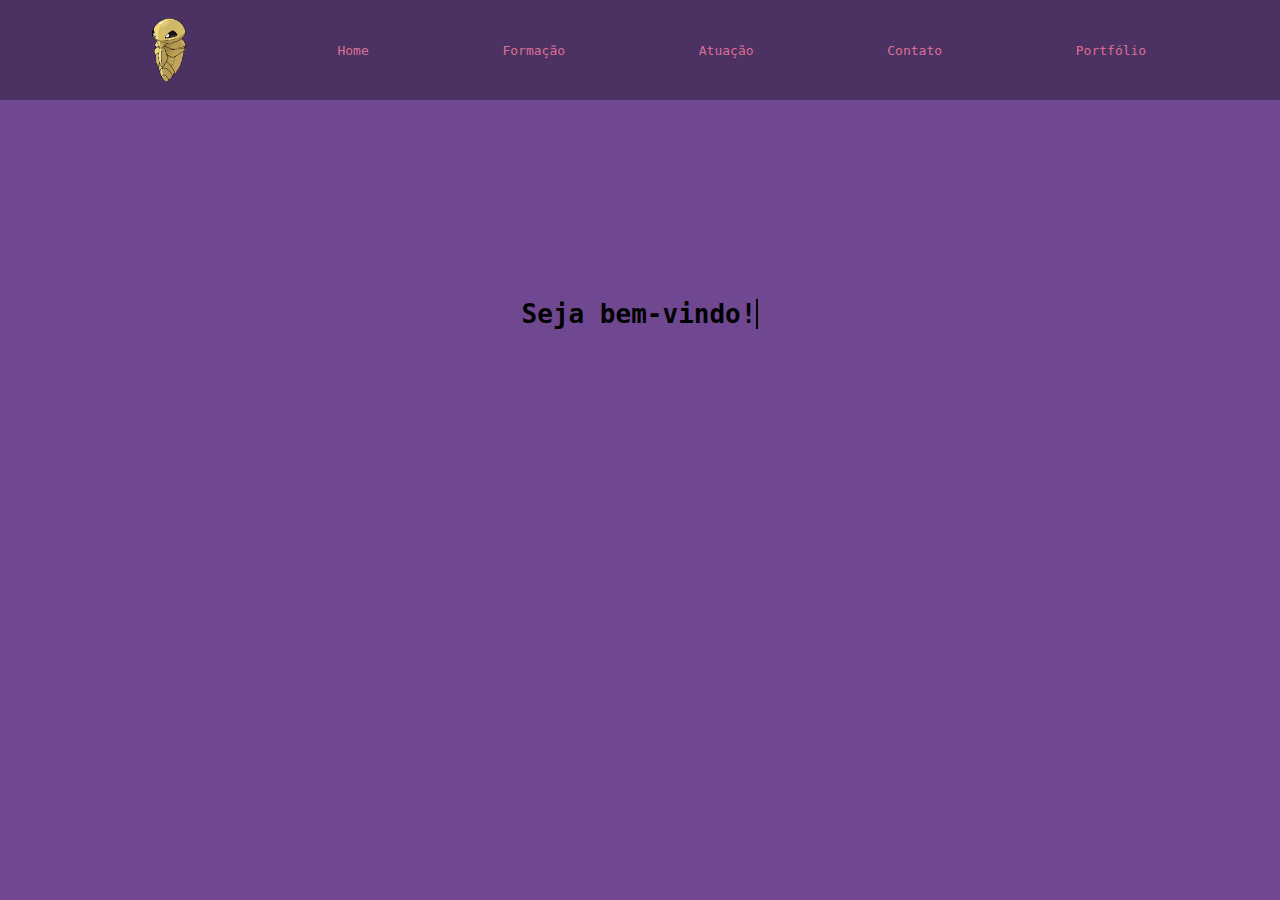
==== Pages/Home/index.html @ 5a497996 "criando as pastas e fazendo o esboço do menu principal" ====
<!DOCTYPE html>
<html lang="pt-br">
<head>
    <meta charset="UTF-8">
    <meta name="viewport" content="width=device-width, initial-scale=1.0">
    <title>Document</title>
    <link rel="stylesheet" href="styles.css">
</head>
<body>
    <header>
        <nav>
            <div class="navbar">
                <img class="kakuna" src="../../assets/Kakuna.png" alt="">
                <a href="#">Home</a>
                <a href="#">Formação</a>
                <a href="#">Atuação</a>
                <a href="#">Contato</a>
                <a href="#">Portfólio</a>
            </div>
        </nav>
    </header>
    <main class="pgPrincipal">
        <div class="inicial">
            <h1 class="animacao_bem_vindo">Seja bem-vindo!</h1>
            <h2 class="animacao"> Me chamo Rodrigo Justen</h2>
        </div>
       
    </main>
</body>
</html>
---- Pages/Home/styles.css ----
*{
    gap: 0;
    padding: 0;
    margin: 0;
    box-sizing: border-box;
}

a{
    text-decoration: none;
}

.navbar{
    position: fixed;
    width: 100%;
    height: 100px;
    background-color: #4C3163;
    color: palevioletred;
    display: flex;
    align-items: center;
    justify-content: space-evenly;
    text-decoration: none;
    font-family: monospace;
}
.navbar a {
    color: palevioletred;
}

.kakuna{
    width: 70px;
}

.pgPrincipal{
    background-color: #6F4891;
    min-height: 100vh;
    width: 100%;
    display: flex;
    flex-direction: column;
    padding-top: 100px;
}

.inicial{
    height: 50vh;
    display: flex;
    justify-content: center;
    align-items: center;
    flex-direction: column;
    font-family: monospace;
}
.animacao_bem_vindo{
    font-size: 2em;
    overflow: hidden;
    white-space: nowrap;
    animation: digitando 3s steps(30, end) forwards;
    border-right: 2px solid black;
}
@keyframes digitando{
    from {width: 0;}
    to {width: 220px;
    border-right: 0;
    }
}


.animacao{
    overflow: hidden;
    white-space: nowrap;
    opacity: 0;
    animation: digitandoNome 3s steps(30, end) forwards, piscando 0.5s step-end infinite alternate;
    animation-delay: 3s;
    border-right: 2px solid black;
    visibility: hidden;
}

@keyframes digitandoNome{
    from {width: 0;
        opacity: 1;
        visibility: visible;
    }
    to {width: 250px;
    visibility: visible;
    opacity: 1;
    }
   
}

@keyframes piscando {
    0%, 100% { border-color: black; }
    50% { border-color: transparent; }
  }


.apresentacao{
    display: flex;
    justify-content: space-around;
}
.textoApresentacao{  
    width: 250px;
}
.fotoPerfil{
    width: 150px;
    height: 150px;
}
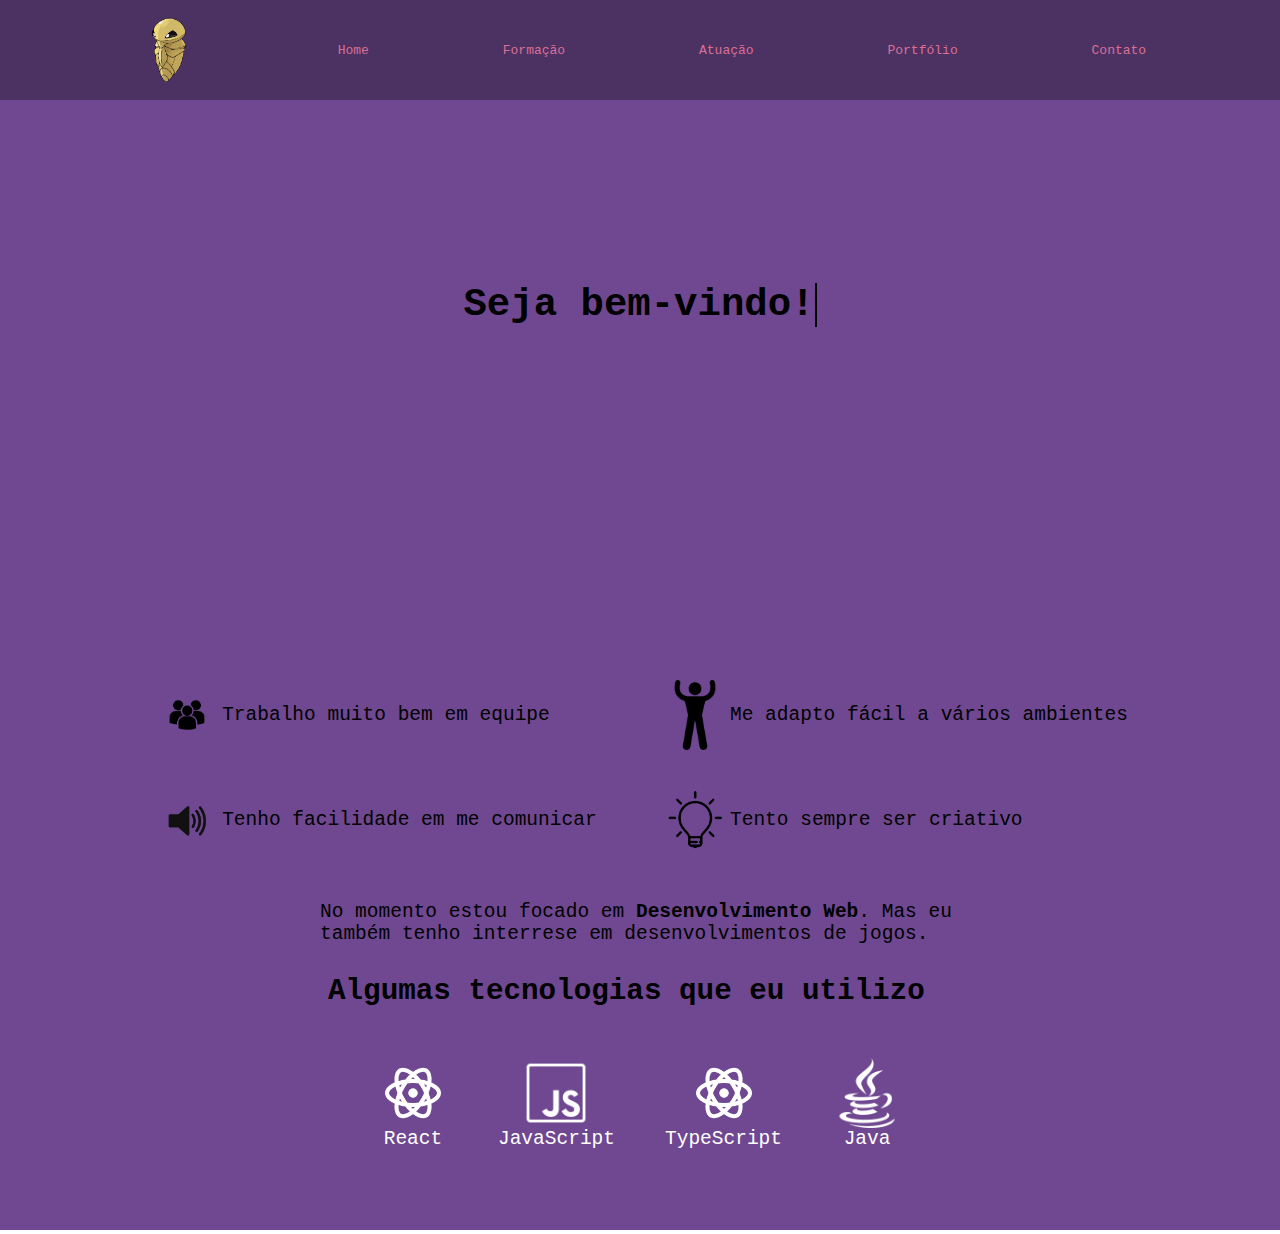
==== commit 62545d4a: "atualizando a pagina home" ====
--- a/Pages/Home/index.html
+++ b/Pages/Home/index.html
@@ -1,30 +1,64 @@
 <!DOCTYPE html>
 <html lang="pt-br">
-<head>
-    <meta charset="UTF-8">
-    <meta name="viewport" content="width=device-width, initial-scale=1.0">
+  <head>
+    <meta charset="UTF-8" />
+    <meta name="viewport" content="width=device-width, initial-scale=1.0" />
     <title>Document</title>
-    <link rel="stylesheet" href="styles.css">
-</head>
-<body>
+    <link rel="stylesheet" href="styles.css" />
+  </head>
+  <body>
     <header>
-        <nav>
-            <div class="navbar">
-                <img class="kakuna" src="../../assets/Kakuna.png" alt="">
-                <a href="#">Home</a>
-                <a href="#">Formação</a>
-                <a href="#">Atuação</a>
-                <a href="#">Contato</a>
-                <a href="#">Portfólio</a>
-            </div>
-        </nav>
+      <nav>
+        <div class="navbar">
+          <img class="kakuna" src="../../assets/Kakuna.png" alt="" />
+          <a href="#">Home</a>
+          <a href="#">Formação</a>
+          <a href="#">Atuação</a>
+          <a href="#">Portfólio</a>
+          <a href="#">Contato</a>
+        </div>
+      </nav>
     </header>
     <main class="pgPrincipal">
-        <div class="inicial">
-            <h1 class="animacao_bem_vindo">Seja bem-vindo!</h1>
-            <h2 class="animacao"> Me chamo Rodrigo Justen</h2>
+      <div class="inicial">
+        <h1 class="animacao_bem_vindo">Seja bem-vindo!</h1>
+        <p class="animacao">Eu me chamo Rodrigo Justen,</p>
+        <p class="animacao">Sou apaixonado pela área da tecnologia,</p>
+        <p class="animacao">principalmente pela parte da programação</p>
+        <p class="animacao">tenho experiência com frontend e backend</p>
+        <p class="animacao">em desenvolvimentos de projetos fullstack.</p>
+      </div>
+
+      <div class="qualidades">
+        <ul class="qualidadeItens">
+          <li>
+            <img class="kakuna" src="../../assets/gruop.png" alt="">
+            Trabalho muito bem em equipe</li>
+          <li>
+            <img class="kakuna" src="../../assets/guy.png" alt="">
+            Me adapto fácil a vários ambientes</li>
+          <li>
+            <img class="kakuna" src="../../assets/png-transparent-speaker-loudspeaker-Photoroom.png" alt="">
+            Tenho facilidade em me comunicar</li>
+          <li>
+            <img class="kakuna" src="../../assets/lamp.png" alt="">
+            Tento sempre ser criativo</li>
+        </ul>
+
+        <p>No momento estou focado em <strong>Desenvolvimento Web</strong>. Mas eu também tenho interrese em desenvolvimentos de jogos.</p>
+
+
+        <div class="tecnologiaDiv">
+          <h2>Algumas tecnologias que eu utilizo</h2>
+          <ul class="tecnologias">
+            <li><a href=""><img class="kakuna" src="../../assets/react.png" alt=""> React</a></li>
+            <li><a href=""><img class="kakuna" src="../../assets/javascript.png" alt=""> JavaScript</a></li>
+            <li> <a href=""><img class="kakuna" src="../../assets/react.png" alt="">TypeScript </a></li>
+            <li><a href=""> <img class="kakuna" src="../../assets/java.png" alt="">Java</a></li>
+          </ul>
         </div>
-       
+      </div>
+
     </main>
-</body>
-</html>+  </body>
+</html>
--- a/Pages/Home/styles.css
+++ b/Pages/Home/styles.css
@@ -1,102 +1,173 @@
-*{
-    gap: 0;
-    padding: 0;
-    margin: 0;
-    box-sizing: border-box;
+* {
+  gap: 0;
+  padding: 0;
+  margin: 0;
+  box-sizing: border-box;
 }
 
-a{
-    text-decoration: none;
+a {
+  text-decoration: none;
 }
 
-.navbar{
-    position: fixed;
-    width: 100%;
-    height: 100px;
-    background-color: #4C3163;
-    color: palevioletred;
-    display: flex;
-    align-items: center;
-    justify-content: space-evenly;
-    text-decoration: none;
-    font-family: monospace;
+.navbar {
+  position: fixed;
+  width: 100%;
+  height: 100px;
+  background-color: #4c3163;
+  display: flex;
+  align-items: center;
+  justify-content: space-evenly;
+  text-decoration: none;
+  font-family: monospace;
 }
 .navbar a {
-    color: palevioletred;
+  color: palevioletred;
 }
 
-.kakuna{
-    width: 70px;
+.kakuna {
+  width: 70px;
 }
 
-.pgPrincipal{
-    background-color: #6F4891;
-    min-height: 100vh;
-    width: 100%;
-    display: flex;
-    flex-direction: column;
-    padding-top: 100px;
+.pgPrincipal {
+  background-color: #6f4891;
+  min-height: 100vh;
+  width: 100%;
+  display: flex;
+  flex-direction: column;
+  padding-top: 100px;
+  font-family: monospace;
+  justify-content: center;
+  align-items: center;
 }
 
-.inicial{
-    height: 50vh;
-    display: flex;
-    justify-content: center;
-    align-items: center;
-    flex-direction: column;
-    font-family: monospace;
+.inicial {
+  height:50vh;
+  margin-top: 80px;
+  margin-bottom: 30px;
+  display: flex;
+  justify-content: center;
+  align-items: center;
+  flex-direction: column;
+  gap: 10px;
 }
-.animacao_bem_vindo{
-    font-size: 2em;
-    overflow: hidden;
-    white-space: nowrap;
-    animation: digitando 3s steps(30, end) forwards;
-    border-right: 2px solid black;
+.animacao_bem_vindo {
+  font-size: 3em;
+  overflow: hidden;
+  white-space: nowrap;
+  animation: digitando 3s steps(30, end) forwards;
+  border-right: 2px solid black;
+  max-width: fit-content;
 }
-@keyframes digitando{
-    from {width: 0;}
-    to {width: 220px;
-    border-right: 0;
-    }
+@keyframes digitando {
+  from {
+    width: 0;
+  }
+  to {
+    width: 100%;
+    border-right: none;
+  }
+}
+
+.animacao {
+  font-size: 2em;  
+  overflow: hidden;
+  white-space: nowrap;
+  opacity: 0;
+  animation: digitandoNome 3s steps(30, end) forwards,
+    piscando 0.5s step-end infinite alternate;
+  animation-delay: 1s;
+  border-right: 2px solid black;
+  visibility: hidden;
+  max-width: fit-content;
+}
+
+.animacao:nth-of-type(2) {
+  animation-delay: 2s;
+}
+.animacao:nth-of-type(3) {
+  animation-delay: 3.5s;
+}
+.animacao:nth-of-type(4) {
+  animation-delay: 5s;
+}
+.animacao:nth-of-type(5) {
+  animation-delay: 6.5s;
+}
+
+@keyframes digitandoNome {
+  from {
+    width: 0;
+    opacity: 1;
+    visibility: visible;
+  }
+  to {
+    width: 100%;
+    visibility: visible;
+    opacity: 1;
+    border-right: none;
+  }
+}
+
+@keyframes piscando {
+  0%,
+  100% {
+    border-color: black;
+  }
+  50% {
+    border-color: transparent;
+  }
+}
+
+.apresentacao {
+  display: flex;
+  justify-content: space-around;
+}
+.textoApresentacao {
+  width: 250px;
+}
+
+.qualidades{
+  display: flex;
+  flex-direction: column;
+  min-height: 150px;
+  width: 100%;
+  justify-content: center;
+  align-items: center;
+  font-size: 1.5em;
+}
+
+.qualidadeItens{
+  display: grid;
+  grid-template-columns: repeat(2, 1fr);
+  list-style-type: none;
+  margin-bottom: 30px;
+}
+
+.qualidadeItens li{
+  padding: 20px;
+  display: flex;
+  align-items: center;
+  
+}
+.qualidades p {
+  width: 50%;
+}
+
+.tecnologiaDiv{
+  padding: 30px;
 }
 
 
-.animacao{
-    overflow: hidden;
-    white-space: nowrap;
-    opacity: 0;
-    animation: digitandoNome 3s steps(30, end) forwards, piscando 0.5s step-end infinite alternate;
-    animation-delay: 3s;
-    border-right: 2px solid black;
-    visibility: hidden;
+.tecnologias{
+  display: flex;
+  list-style-type: none;
+  padding: 50px;
+  gap: 50px;
 }
-
-@keyframes digitandoNome{
-    from {width: 0;
-        opacity: 1;
-        visibility: visible;
-    }
-    to {width: 250px;
-    visibility: visible;
-    opacity: 1;
-    }
-   
+.tecnologias li a{
+  display: flex;
+  flex-direction: column;
+  justify-content: center;
+  align-items: center;
+  color: white;
 }
-
-@keyframes piscando {
-    0%, 100% { border-color: black; }
-    50% { border-color: transparent; }
-  }
-
-
-.apresentacao{
-    display: flex;
-    justify-content: space-around;
-}
-.textoApresentacao{  
-    width: 250px;
-}
-.fotoPerfil{
-    width: 150px;
-    height: 150px;
-}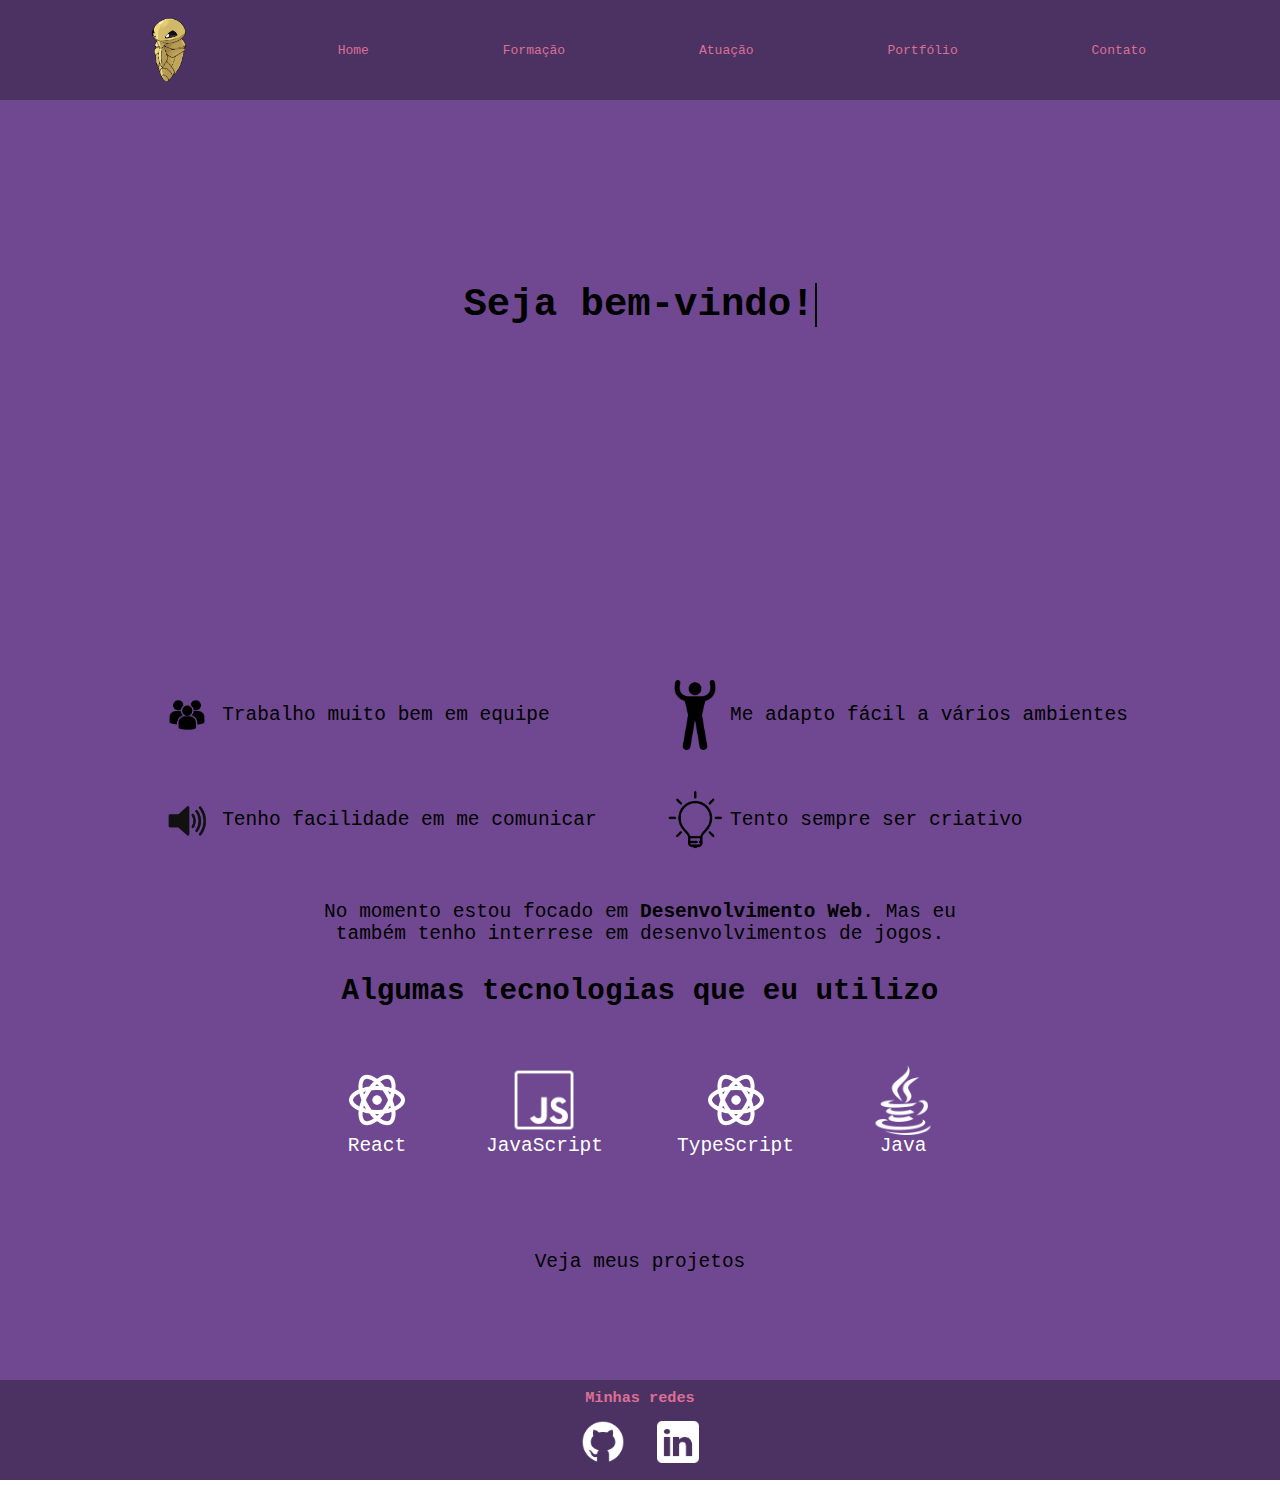
==== commit dd775a98: "Atualizando o menu principal e começando a pagina de projetos" ====
--- a/Pages/Home/index.html
+++ b/Pages/Home/index.html
@@ -22,7 +22,7 @@
     <main class="pgPrincipal">
       <div class="inicial">
         <h1 class="animacao_bem_vindo">Seja bem-vindo!</h1>
-        <p class="animacao">Eu me chamo Rodrigo Justen,</p>
+        <p class="animacao">Eu me chamo <strong>Rodrigo Justen</strong>,</p>
         <p class="animacao">Sou apaixonado pela área da tecnologia,</p>
         <p class="animacao">principalmente pela parte da programação</p>
         <p class="animacao">tenho experiência com frontend e backend</p>
@@ -32,33 +32,89 @@
       <div class="qualidades">
         <ul class="qualidadeItens">
           <li>
-            <img class="kakuna" src="../../assets/gruop.png" alt="">
-            Trabalho muito bem em equipe</li>
+            <img class="kakuna" src="../../assets/gruop.png" alt="" />
+            Trabalho muito bem em equipe
+          </li>
           <li>
-            <img class="kakuna" src="../../assets/guy.png" alt="">
-            Me adapto fácil a vários ambientes</li>
+            <img class="kakuna" src="../../assets/guy.png" alt="" />
+            Me adapto fácil a vários ambientes
+          </li>
           <li>
-            <img class="kakuna" src="../../assets/png-transparent-speaker-loudspeaker-Photoroom.png" alt="">
-            Tenho facilidade em me comunicar</li>
+            <img
+              class="kakuna"
+              src="../../assets/png-transparent-speaker-loudspeaker-Photoroom.png"
+              alt=""
+            />
+            Tenho facilidade em me comunicar
+          </li>
           <li>
-            <img class="kakuna" src="../../assets/lamp.png" alt="">
-            Tento sempre ser criativo</li>
+            <img class="kakuna" src="../../assets/lamp.png" alt="" />
+            Tento sempre ser criativo
+          </li>
         </ul>
 
-        <p>No momento estou focado em <strong>Desenvolvimento Web</strong>. Mas eu também tenho interrese em desenvolvimentos de jogos.</p>
-
+        <p>
+          No momento estou focado em <strong>Desenvolvimento Web</strong>. Mas
+          eu também tenho interrese em desenvolvimentos de jogos.
+        </p>
 
         <div class="tecnologiaDiv">
           <h2>Algumas tecnologias que eu utilizo</h2>
           <ul class="tecnologias">
-            <li><a href=""><img class="kakuna" src="../../assets/react.png" alt=""> React</a></li>
-            <li><a href=""><img class="kakuna" src="../../assets/javascript.png" alt=""> JavaScript</a></li>
-            <li> <a href=""><img class="kakuna" src="../../assets/react.png" alt="">TypeScript </a></li>
-            <li><a href=""> <img class="kakuna" src="../../assets/java.png" alt="">Java</a></li>
+            <li>
+              <a href=""
+                ><img class="kakuna" src="../../assets/react.png" alt="" />
+                React</a
+              >
+            </li>
+            <li>
+              <a href=""
+                ><img class="kakuna" src="../../assets/javascript.png" alt="" />
+                JavaScript</a
+              >
+            </li>
+            <li>
+              <a href=""
+                ><img
+                  class="kakuna"
+                  src="../../assets/react.png"
+                  alt=""
+                />TypeScript
+              </a>
+            </li>
+            <li>
+              <a href="">
+                <img class="kakuna" src="../../assets/java.png" alt="" />Java</a
+              >
+            </li>
           </ul>
         </div>
+
+        <a href="#">Veja meus projetos</a>
       </div>
-
     </main>
+    <footer>
+      <div class="rodape">
+        <h3>Minhas redes</h3>
+        <ul class="redes">
+          <li>
+            <a
+              href="https://github.com/justen64"
+              target="_blank"
+              rel="noopener noreferrer"
+              ><img src="../../assets/github.png" alt=""
+            /></a>
+          </li>
+          <li>
+            <a
+              href="https://www.linkedin.com/in/rodrigo-justen27"
+              target="_blank"
+              rel="noopener noreferrer"
+              ><img src="../../assets/linkedin.png" alt=""
+            /></a>
+          </li>
+        </ul>
+      </div>
+    </footer>
   </body>
 </html>
--- a/Pages/Home/styles.css
+++ b/Pages/Home/styles.css
@@ -19,6 +19,7 @@
   justify-content: space-evenly;
   text-decoration: none;
   font-family: monospace;
+  z-index: 1;
 }
 .navbar a {
   color: palevioletred;
@@ -41,7 +42,7 @@
 }
 
 .inicial {
-  height:50vh;
+  height: 50vh;
   margin-top: 80px;
   margin-bottom: 30px;
   display: flex;
@@ -69,29 +70,29 @@
 }
 
 .animacao {
-  font-size: 2em;  
+  font-size: 2em;
   overflow: hidden;
   white-space: nowrap;
   opacity: 0;
   animation: digitandoNome 3s steps(30, end) forwards,
     piscando 0.5s step-end infinite alternate;
-  animation-delay: 1s;
+  animation-delay: 1.5s;
   border-right: 2px solid black;
   visibility: hidden;
   max-width: fit-content;
 }
 
 .animacao:nth-of-type(2) {
-  animation-delay: 2s;
+  animation-delay: 3s;
 }
 .animacao:nth-of-type(3) {
-  animation-delay: 3.5s;
+  animation-delay: 6s;
 }
 .animacao:nth-of-type(4) {
-  animation-delay: 5s;
+  animation-delay: 9s;
 }
 .animacao:nth-of-type(5) {
-  animation-delay: 6.5s;
+  animation-delay: 12s;
 }
 
 @keyframes digitandoNome {
@@ -126,7 +127,7 @@
   width: 250px;
 }
 
-.qualidades{
+.qualidades {
   display: flex;
   flex-direction: column;
   min-height: 150px;
@@ -134,40 +135,87 @@
   justify-content: center;
   align-items: center;
   font-size: 1.5em;
-}
-
-.qualidadeItens{
+  text-align: center;
+  margin-bottom: 100px;
+  font-size: m;
+}
+
+.qualidadeItens {
   display: grid;
   grid-template-columns: repeat(2, 1fr);
   list-style-type: none;
   margin-bottom: 30px;
 }
 
-.qualidadeItens li{
+.qualidadeItens li {
   padding: 20px;
   display: flex;
   align-items: center;
-  
 }
 .qualidades p {
   width: 50%;
 }
-
-.tecnologiaDiv{
+.qualidades a {
+  color: black;
+  text-decoration: none;
+  padding: 5px 10px;
+  border: 2px solid transparent;
+  border-radius: 5px;
+  transition: background-color 0.3s ease, border-color 0.3s ease;
+}
+
+.qualidades a:hover {
+  background-color: #8b659e;
+  border-color: #ffffff;
+}
+
+.tecnologiaDiv {
   padding: 30px;
 }
 
-
-.tecnologias{
+.tecnologias {
   display: flex;
   list-style-type: none;
   padding: 50px;
   gap: 50px;
 }
-.tecnologias li a{
+.tecnologias li a {
   display: flex;
   flex-direction: column;
   justify-content: center;
   align-items: center;
   color: white;
 }
+.tecnologias li:hover {
+  transform: scale(1.05);
+  filter: brightness(0.8);
+}
+
+.rodape {
+  width: 100%;
+  height: 100px;
+  background-color: #4c3163;
+  display: flex;
+  flex-direction: column;
+  align-items: center;
+  justify-content: space-evenly;
+  text-decoration: none;
+  font-family: monospace;
+  color: palevioletred;
+}
+
+.redes {
+  display: flex;
+  list-style-type: none;
+  gap: 25px;
+}
+
+.redes li:hover {
+  transform: scale(1.05);
+  filter: brightness(0.8);
+}
+
+.redes img {
+  width: 50px;
+  height: 50px;
+}
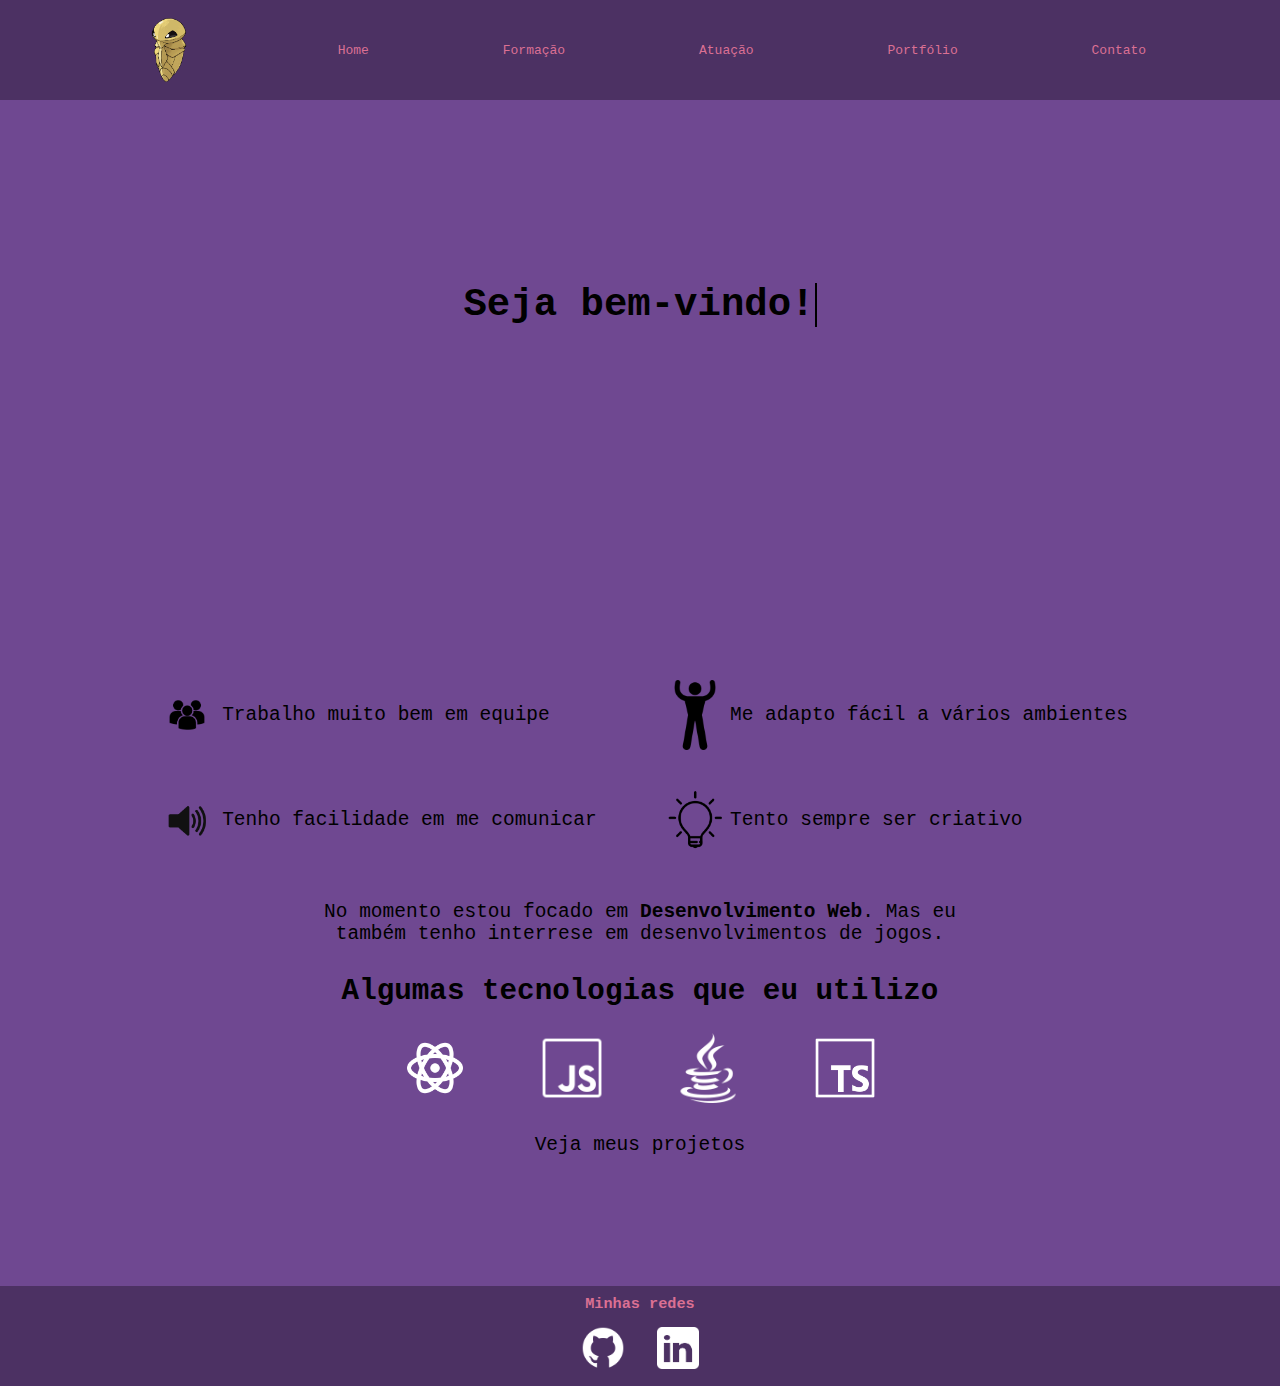
==== commit cc548260: "Terminando a pagina atuação, criando a pagina formação e atualizando pagina home" ====
--- a/Pages/Home/index.html
+++ b/Pages/Home/index.html
@@ -11,11 +11,11 @@
       <nav>
         <div class="navbar">
           <img class="kakuna" src="../../assets/Kakuna.png" alt="" />
-          <a href="#">Home</a>
-          <a href="#">Formação</a>
-          <a href="#">Atuação</a>
-          <a href="#">Portfólio</a>
-          <a href="#">Contato</a>
+          <a href="../Home/index.html">Home</a>
+          <a href="../Formacao/formacao.html">Formação</a>
+          <a href="../Atuacao/atuacao.html">Atuação</a>
+          <a href="../Portfolio/portfolio.html">Portfólio</a>
+          <a href="../Contato/contato.html">Contato</a>
         </div>
       </nav>
     </header>
@@ -25,7 +25,7 @@
         <p class="animacao">Eu me chamo <strong>Rodrigo Justen</strong>,</p>
         <p class="animacao">Sou apaixonado pela área da tecnologia,</p>
         <p class="animacao">principalmente pela parte da programação</p>
-        <p class="animacao">tenho experiência com frontend e backend</p>
+        <p class="animacao">construindo minha experiência em frontend e backend</p>
         <p class="animacao">em desenvolvimentos de projetos fullstack.</p>
       </div>
 
@@ -60,37 +60,148 @@
 
         <div class="tecnologiaDiv">
           <h2>Algumas tecnologias que eu utilizo</h2>
-          <ul class="tecnologias">
-            <li>
-              <a href=""
-                ><img class="kakuna" src="../../assets/react.png" alt="" />
-                React</a
-              >
-            </li>
-            <li>
-              <a href=""
-                ><img class="kakuna" src="../../assets/javascript.png" alt="" />
-                JavaScript</a
-              >
-            </li>
-            <li>
-              <a href=""
-                ><img
+          <div class="tecnologias">
+              <label for="modalControlarReact" class="abrirModal">
+                <img class="kakuna" src="../../assets/react.png" alt="React" />
+              </label>
+              <input
+                type="checkbox"
+                class="checkboxModal"
+                id="modalControlarReact"
+              />
+              <div class="modalReact">
+                <div class="infoReact">
+                  <h2>React</h2>
+                  <p>
+                    React é uma biblioteca JavaScript para a criação de
+                    interfaces de usuário, focada em componentes reutilizáveis.
+                    Ideal para construir interfaces de usuário rápidas e
+                    dinâmicas.
+                  </p>
+                  <h3>Prós</h3>
+                  <ul>
+                    <li>Alta performance devido à Virtual DOM</li>
+                    <li>Componentes reutilizáveis</li>
+                    <li>Grande suporte da comunidade</li>
+                  </ul>
+                  <h3>Contras</h3>
+                  <ul>
+                    <li>Curva de aprendizado complexa</li>
+                    <li>Configuração inicial pode ser trabalhosa</li>
+                  </ul>
+                  <label for="modalControlarReact" class="fecharModal"
+                    >Fechar</label
+                  >
+                </div>
+              </div>
+              <label for="modalControlarJavaScript" class="abrirModal">
+                <img
                   class="kakuna"
-                  src="../../assets/react.png"
-                  alt=""
-                />TypeScript
-              </a>
-            </li>
-            <li>
-              <a href="">
-                <img class="kakuna" src="../../assets/java.png" alt="" />Java</a
-              >
-            </li>
-          </ul>
-        </div>
-
-        <a href="#">Veja meus projetos</a>
+                  src="../../assets/javascript.png"
+                  alt="React"
+                />
+              </label>
+              <input
+                type="checkbox"
+                class="checkboxModal"
+                id="modalControlarJavaScript"
+              />
+              <div class="modalJavaScript">
+                <div class="infoJavaScript">
+                  <h2>JavaScript</h2>
+                  <p>
+                    JavaScript é uma linguagem de programação usada
+                    principalmente para o desenvolvimento web, que permite
+                    adicionar interatividade e dinamismo às páginas.
+                  </p>
+                  <h3>Prós</h3>
+                  <ul>
+                    <li>
+                      Versatilidade e ampla aplicação no desenvolvimento web
+                    </li>
+                    <li>Alta demanda no mercado de trabalho</li>
+                    <li>Grande suporte da comunidade e muitas bibliotecas</li>
+                  </ul>
+                  <h3>Contras</h3>
+                  <ul>
+                    <li>
+                      Pode ser difícil de depurar devido a erros silenciosos
+                    </li>
+                    <li>
+                      Flexibilidade pode levar a práticas de codificação
+                      inconsistentes
+                    </li>
+                  </ul>
+                  <label for="modalControlarJavaScript" class="fecharModal"
+                    >Fechar</label
+                  >
+                </div>
+              </div>
+              <label for="modalControlarJava" class="abrirModal">
+                <img class="kakuna" src="../../assets/java.png" alt="React" />
+              </label>
+              <input
+                type="checkbox"
+                class="checkboxModal"
+                id="modalControlarJava"
+              />
+              <div class="modalJava">
+                <div class="infoJava">
+                  <h2>Java</h2>
+                  <p>
+                    Java é uma linguagem de programação robusta e independente
+                    de plataforma, amplamente usada para desenvolvimento
+                    corporativo e de sistemas.
+                  </p>
+                  <h3>Prós</h3>
+                  <ul>
+                    <li>Plataforma independente (Java Virtual Machine)</li>
+                    <li>Suporte a orientação a objetos</li>
+                    <li>Altamente seguro e escalável</li>
+                  </ul>
+                  <h3>Contras</h3>
+                  <ul>
+                    <li>Consome mais memória do que linguagens mais novas</li>
+                    <li>
+                      Sintaxe mais verbosa, o que torna o código mais longo
+                    </li>
+                  </ul>
+                  <label for="modalControlarJava" class="fecharModal"
+                    >Fechar</label
+                  >
+                </div>
+              </div>
+              <label for="modalControlarTypeScript" class="abrirModal">
+                <img class="kakuna" src="../../assets/typescript.png" alt="typescript" />
+              </label>
+              <input
+                type="checkbox"
+                class="checkboxModal"
+                id="modalControlarTypeScript"
+              />
+              <div class="modalTypeScript">
+                <div class="infoTypeScript">
+                    <h2>TypeScript</h2>
+                    <p>
+                        TypeScript é um superconjunto de JavaScript que adiciona tipos estáticos à linguagem, tornando o desenvolvimento mais robusto.
+                    </p>
+                    <h3>Prós</h3>
+                    <ul>
+                        <li>Detecção de erros em tempo de compilação</li>
+                        <li>Melhor suporte para IDEs e autocompletar</li>
+                        <li>Facilidade em trabalhar com grandes bases de código</li>
+                    </ul>
+                    <h3>Contras</h3>
+                    <ul>
+                        <li>Curva de aprendizado para quem não conhece tipos</li>
+                        <li>Compilação adicional necessária</li>
+                    </ul>
+                    <label for="modalControlarTypeScript" class="fecharModal">Fechar</label>
+                </div>
+            </div>
+            </div>
+
+        <a href="../Portfolio/Portfolio.html">Veja meus projetos</a>
       </div>
     </main>
     <footer>
--- a/Pages/Home/styles.css
+++ b/Pages/Home/styles.css
@@ -137,7 +137,6 @@
   font-size: 1.5em;
   text-align: center;
   margin-bottom: 100px;
-  font-size: m;
 }
 
 .qualidadeItens {
@@ -175,20 +174,121 @@
 
 .tecnologias {
   display: flex;
-  list-style-type: none;
-  padding: 50px;
-  gap: 50px;
-}
-.tecnologias li a {
-  display: flex;
-  flex-direction: column;
-  justify-content: center;
-  align-items: center;
-  color: white;
-}
-.tecnologias li:hover {
+  justify-content: space-around;
+  align-items: center;
+  padding: 25px;
+}
+
+.tecnologias img:hover {
   transform: scale(1.05);
   filter: brightness(0.8);
+  cursor: pointer;
+}
+
+.checkboxModal {
+  display: none;
+}
+
+#modalControlarReact:checked + .modalReact {
+  display: flex;
+}
+
+#modalControlarJavaScript:checked + .modalJavaScript {
+  display: flex;
+}
+
+#modalControlarJava:checked + .modalJava {
+  display: flex;
+}
+
+#modalControlarTypeScript:checked + .modalTypeScript {
+  display: flex;
+}
+
+.modalReact,
+.modalJavaScript,
+.modalJava,
+.modalTypeScript {
+  display: none;
+  position: fixed;
+  top: 0;
+  left: 0;
+  width: 100%;
+  height: 100%;
+  background-color: rgba(0, 0, 0, 0.5);
+  z-index: 10;
+  justify-content: center;
+  align-items: center;
+  transition: opacity 0.3s ease;
+}
+
+
+.infoReact,
+.infoJavaScript,
+.infoJava,
+.infoTypeScript {
+  display: flex;
+  justify-content: center;
+  flex-direction: column;
+  width: 100%;
+  max-width: 600px;
+  background: white;
+  padding: 30px;
+  border-radius: 10px;
+  box-shadow: 0 4px 20px rgba(0, 0, 0, 0.3);
+  animation: abrindo 0.3s;
+  text-align: left;
+}
+
+@keyframes abrindo {
+  from {
+    opacity: 0;
+    transform: translateY(-20px);
+  }
+  to {
+    opacity: 1;
+    transform: translateY(0);
+  }
+}
+
+.infoReact h2,
+.infoJavaScript h2,
+.infoJava h2,
+.infoTypeScript h2 {
+  color: #4c3163;
+}
+
+.infoReact p,
+.infoJavaScript p,
+.infoJava p,
+.infoTypeScript p {
+  width: 100%;
+}
+
+.infoReact ul,
+.infoJavaScript ul,
+.infoJava ul,
+.infoTypeScript ul {
+  padding-left: 20px;
+  list-style-type: disc;
+}
+
+
+
+.fecharModal {
+  background-color: #4c3163;
+  color: white;
+  border: none;
+  padding: 10px 20px;
+  border-radius: 5px;
+  cursor: pointer;
+  transition: background-color 0.3s ease;
+  align-self: center;
+  margin-top: 20px;
+}
+
+.fecharModal:hover {
+  background-color: #6f4891;
 }
 
 .rodape {
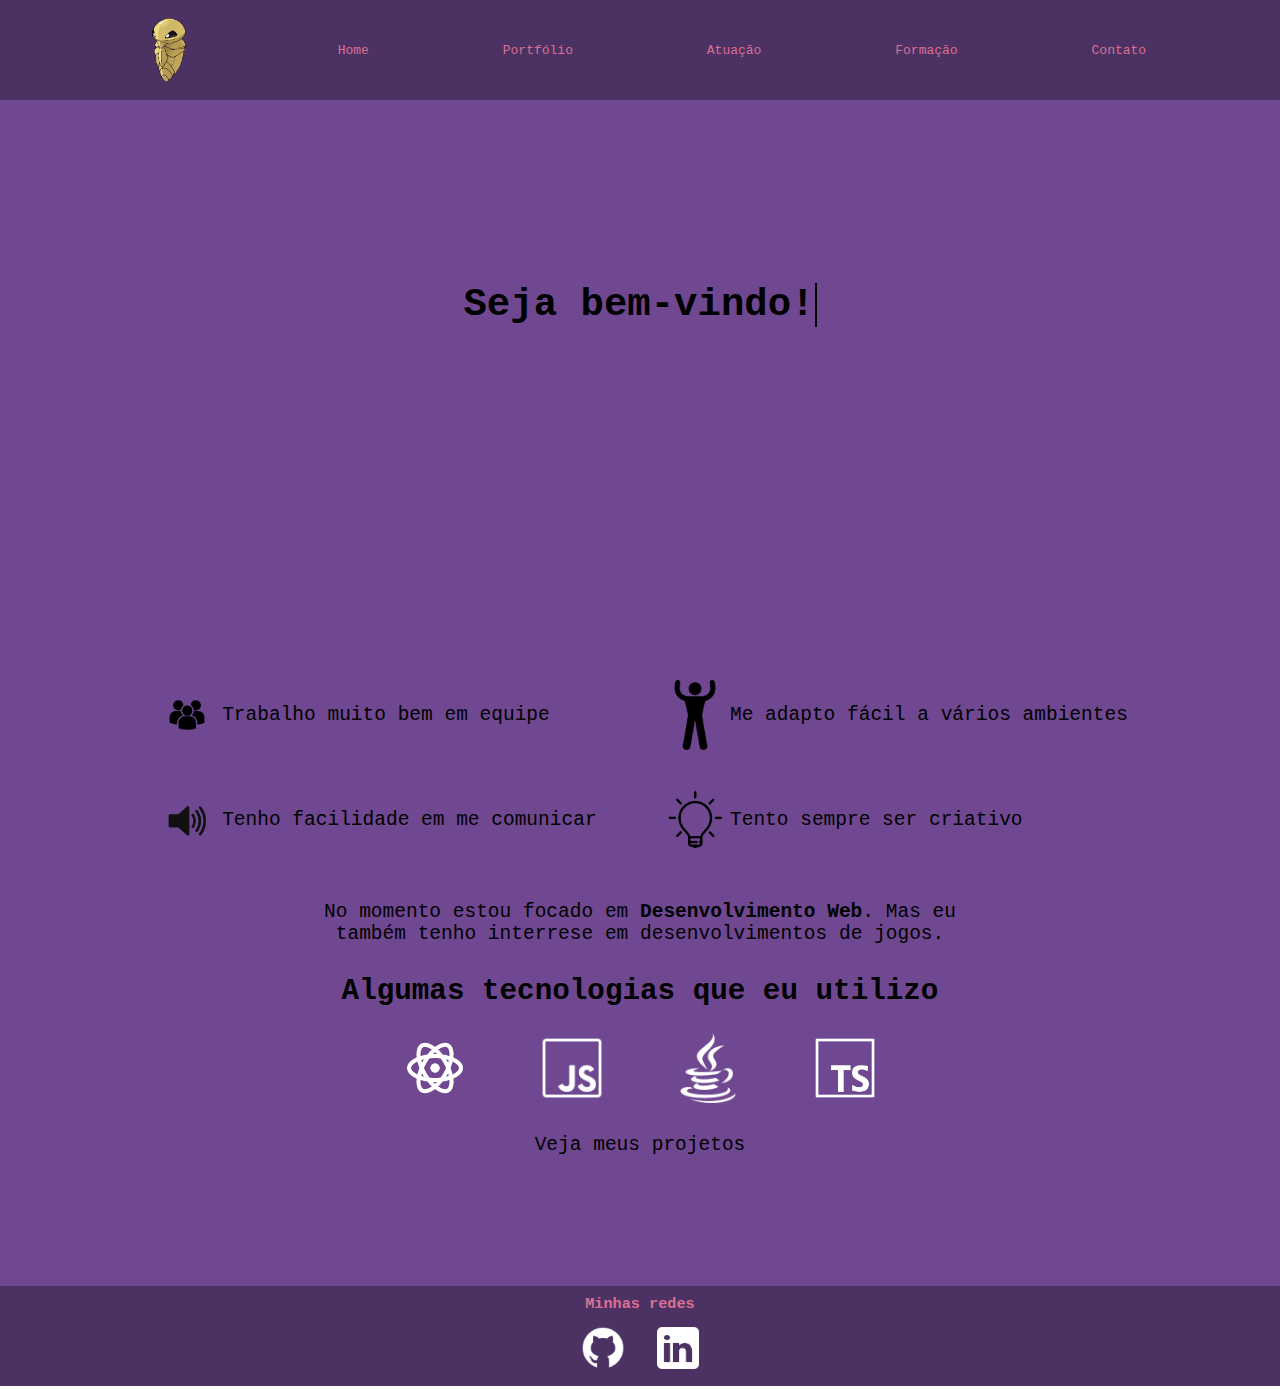
==== commit 8b947f88: "finalizando as paginas atuação e contato, deixando as paginas responsivas e com navegação por tab" ====
--- a/Pages/Home/index.html
+++ b/Pages/Home/index.html
@@ -3,43 +3,43 @@
   <head>
     <meta charset="UTF-8" />
     <meta name="viewport" content="width=device-width, initial-scale=1.0" />
-    <title>Document</title>
+    <title>Home</title> 
     <link rel="stylesheet" href="styles.css" />
   </head>
   <body>
     <header>
       <nav>
         <div class="navbar">
-          <img class="kakuna" src="../../assets/Kakuna.png" alt="" />
-          <a href="../Home/index.html">Home</a>
-          <a href="../Formacao/formacao.html">Formação</a>
-          <a href="../Atuacao/atuacao.html">Atuação</a>
-          <a href="../Portfolio/portfolio.html">Portfólio</a>
-          <a href="../Contato/contato.html">Contato</a>
+          <img class="kakuna" src="../../assets/Kakuna.png" alt="Pokemon chamado kakuna" />
+          <a href="../Home/index.html" tabindex=0>Home</a>
+          <a href="../Portfolio/portfolio.html" tabindex=0>Portfólio</a>
+          <a href="../Atuacao/atuacao.html" tabindex=0>Atuação</a>
+          <a href="../Formacao/formacao.html" tabindex=0>Formação</a>
+          <a href="../Contato/contato.html" tabindex=0>Contato</a>
         </div>
       </nav>
     </header>
     <main class="pgPrincipal">
       <div class="inicial">
-        <h1 class="animacao_bem_vindo">Seja bem-vindo!</h1>
-        <p class="animacao">Eu me chamo <strong>Rodrigo Justen</strong>,</p>
-        <p class="animacao">Sou apaixonado pela área da tecnologia,</p>
-        <p class="animacao">principalmente pela parte da programação</p>
-        <p class="animacao">construindo minha experiência em frontend e backend</p>
-        <p class="animacao">em desenvolvimentos de projetos fullstack.</p>
+        <h1 class="animacao_bem_vindo" tabindex=0>Seja bem-vindo!</h1>
+        <p class="animacao" tabindex=0>Eu me chamo <strong>Rodrigo Justen</strong>,</p>
+        <p class="animacao" tabindex=0>Sou apaixonado pela área da tecnologia,</p>
+        <p class="animacao" tabindex=0>principalmente pela parte da programação</p>
+        <p class="animacao" tabindex=0>construindo minha experiência em frontend e backend</p>
+        <p class="animacao" tabindex=0>em desenvolvimentos de projetos fullstack.</p>
       </div>
 
       <div class="qualidades">
         <ul class="qualidadeItens">
-          <li>
+          <li tabindex=0>
             <img class="kakuna" src="../../assets/gruop.png" alt="" />
             Trabalho muito bem em equipe
           </li>
-          <li>
+          <li tabindex=0>
             <img class="kakuna" src="../../assets/guy.png" alt="" />
             Me adapto fácil a vários ambientes
           </li>
-          <li>
+          <li tabindex=0>
             <img
               class="kakuna"
               src="../../assets/png-transparent-speaker-loudspeaker-Photoroom.png"
@@ -47,22 +47,22 @@
             />
             Tenho facilidade em me comunicar
           </li>
-          <li>
+          <li tabindex=0>
             <img class="kakuna" src="../../assets/lamp.png" alt="" />
             Tento sempre ser criativo
           </li>
         </ul>
 
-        <p>
+        <p tabindex=0>
           No momento estou focado em <strong>Desenvolvimento Web</strong>. Mas
           eu também tenho interrese em desenvolvimentos de jogos.
         </p>
 
         <div class="tecnologiaDiv">
-          <h2>Algumas tecnologias que eu utilizo</h2>
+          <h2 tabindex=0>Algumas tecnologias que eu utilizo</h2>
           <div class="tecnologias">
               <label for="modalControlarReact" class="abrirModal">
-                <img class="kakuna" src="../../assets/react.png" alt="React" />
+                <img tabindex=0 class="kakuna" src="../../assets/react.png" alt="React" />
               </label>
               <input
                 type="checkbox"
@@ -71,31 +71,32 @@
               />
               <div class="modalReact">
                 <div class="infoReact">
-                  <h2>React</h2>
-                  <p>
+                  <h2 tabindex=0>React</h2>
+                  <p tabindex=0>
                     React é uma biblioteca JavaScript para a criação de
                     interfaces de usuário, focada em componentes reutilizáveis.
                     Ideal para construir interfaces de usuário rápidas e
                     dinâmicas.
                   </p>
-                  <h3>Prós</h3>
-                  <ul>
-                    <li>Alta performance devido à Virtual DOM</li>
-                    <li>Componentes reutilizáveis</li>
-                    <li>Grande suporte da comunidade</li>
-                  </ul>
-                  <h3>Contras</h3>
-                  <ul>
-                    <li>Curva de aprendizado complexa</li>
-                    <li>Configuração inicial pode ser trabalhosa</li>
-                  </ul>
-                  <label for="modalControlarReact" class="fecharModal"
+                  <h3 tabindex=0>Prós</h3>
+                  <ul>
+                    <li tabindex=0>Alta performance devido à Virtual DOM</li>
+                    <li tabindex=0>Componentes reutilizáveis</li>
+                    <li tabindex=0>Grande suporte da comunidade</li>
+                  </ul>
+                  <h3 tabindex=0>Contras</h3>
+                  <ul>
+                    <li tabindex=0>Curva de aprendizado complexa</li>
+                    <li tabindex=0>Configuração inicial pode ser trabalhosa</li>
+                  </ul>
+                  <label tabindex=0 for="modalControlarReact" class="fecharModal"
                     >Fechar</label
                   >
                 </div>
               </div>
               <label for="modalControlarJavaScript" class="abrirModal">
                 <img
+                  tabindex=0
                   class="kakuna"
                   src="../../assets/javascript.png"
                   alt="React"
@@ -108,37 +109,37 @@
               />
               <div class="modalJavaScript">
                 <div class="infoJavaScript">
-                  <h2>JavaScript</h2>
-                  <p>
+                  <h2 tabindex=0>JavaScript</h2>
+                  <p tabindex=0>
                     JavaScript é uma linguagem de programação usada
                     principalmente para o desenvolvimento web, que permite
                     adicionar interatividade e dinamismo às páginas.
                   </p>
-                  <h3>Prós</h3>
-                  <ul>
-                    <li>
+                  <h3 tabindex=0>Prós</h3>
+                  <ul>
+                    <li tabindex=0>
                       Versatilidade e ampla aplicação no desenvolvimento web
                     </li>
-                    <li>Alta demanda no mercado de trabalho</li>
-                    <li>Grande suporte da comunidade e muitas bibliotecas</li>
-                  </ul>
-                  <h3>Contras</h3>
-                  <ul>
-                    <li>
+                    <li tabindex=0>Alta demanda no mercado de trabalho</li>
+                    <li tabindex=0>Grande suporte da comunidade e muitas bibliotecas</li>
+                  </ul>
+                  <h3 tabindex=0>Contras</h3>
+                  <ul>
+                    <li tabindex=0>
                       Pode ser difícil de depurar devido a erros silenciosos
                     </li>
-                    <li>
+                    <li tabindex=0>
                       Flexibilidade pode levar a práticas de codificação
                       inconsistentes
                     </li>
                   </ul>
-                  <label for="modalControlarJavaScript" class="fecharModal"
+                  <label tabindex=0 for="modalControlarJavaScript" class="fecharModal"
                     >Fechar</label
                   >
                 </div>
               </div>
               <label for="modalControlarJava" class="abrirModal">
-                <img class="kakuna" src="../../assets/java.png" alt="React" />
+                <img tabindex=0 class="kakuna" src="../../assets/java.png" alt="React" />
               </label>
               <input
                 type="checkbox"
@@ -147,32 +148,32 @@
               />
               <div class="modalJava">
                 <div class="infoJava">
-                  <h2>Java</h2>
-                  <p>
+                  <h2 tabindex=0>Java</h2>
+                  <p tabindex=0>
                     Java é uma linguagem de programação robusta e independente
                     de plataforma, amplamente usada para desenvolvimento
                     corporativo e de sistemas.
                   </p>
-                  <h3>Prós</h3>
-                  <ul>
-                    <li>Plataforma independente (Java Virtual Machine)</li>
-                    <li>Suporte a orientação a objetos</li>
-                    <li>Altamente seguro e escalável</li>
-                  </ul>
-                  <h3>Contras</h3>
-                  <ul>
-                    <li>Consome mais memória do que linguagens mais novas</li>
-                    <li>
+                  <h3 tabindex=0>Prós</h3>
+                  <ul>
+                    <li tabindex=0>Plataforma independente (Java Virtual Machine)</li>
+                    <li tabindex=0>Suporte a orientação a objetos</li>
+                    <li tabindex=0>Altamente seguro e escalável</li>
+                  </ul>
+                  <h3 tabindex=0>Contras</h3>
+                  <ul>
+                    <li tabindex=0>Consome mais memória do que linguagens mais novas</li>
+                    <li tabindex=0>
                       Sintaxe mais verbosa, o que torna o código mais longo
                     </li>
                   </ul>
-                  <label for="modalControlarJava" class="fecharModal"
+                  <label tabindex=0 for="modalControlarJava" class="fecharModal"
                     >Fechar</label
                   >
                 </div>
               </div>
               <label for="modalControlarTypeScript" class="abrirModal">
-                <img class="kakuna" src="../../assets/typescript.png" alt="typescript" />
+                <img tabindex=0 class="kakuna" src="../../assets/typescript.png" alt="typescript" />
               </label>
               <input
                 type="checkbox"
@@ -181,35 +182,36 @@
               />
               <div class="modalTypeScript">
                 <div class="infoTypeScript">
-                    <h2>TypeScript</h2>
-                    <p>
+                    <h2 tabindex=0>TypeScript</h2>
+                    <p tabindex=0>
                         TypeScript é um superconjunto de JavaScript que adiciona tipos estáticos à linguagem, tornando o desenvolvimento mais robusto.
                     </p>
-                    <h3>Prós</h3>
+                    <h3 tabindex=0>Prós</h3>
                     <ul>
-                        <li>Detecção de erros em tempo de compilação</li>
-                        <li>Melhor suporte para IDEs e autocompletar</li>
-                        <li>Facilidade em trabalhar com grandes bases de código</li>
+                        <li tabindex=0>Detecção de erros em tempo de compilação</li>
+                        <li tabindex=0>Melhor suporte para IDEs e autocompletar</li>
+                        <li tabindex=0>Facilidade em trabalhar com grandes bases de código</li>
                     </ul>
-                    <h3>Contras</h3>
+                    <h3 tabindex=0>Contras</h3>
                     <ul>
-                        <li>Curva de aprendizado para quem não conhece tipos</li>
-                        <li>Compilação adicional necessária</li>
+                        <li tabindex=0>Curva de aprendizado para quem não conhece tipos</li>
+                        <li tabindex=0>Compilação adicional necessária</li>
                     </ul>
-                    <label for="modalControlarTypeScript" class="fecharModal">Fechar</label>
+                    <label tabindex=0 for="modalControlarTypeScript" class="fecharModal">Fechar</label>
                 </div>
             </div>
             </div>
 
-        <a href="../Portfolio/Portfolio.html">Veja meus projetos</a>
+        <a tabindex=0 href="../Portfolio/Portfolio.html">Veja meus projetos</a>
       </div>
     </main>
     <footer>
       <div class="rodape">
-        <h3>Minhas redes</h3>
+        <h3 tabindex=0>Minhas redes</h3>
         <ul class="redes">
           <li>
             <a
+              tabindex=0
               href="https://github.com/justen64"
               target="_blank"
               rel="noopener noreferrer"
@@ -218,6 +220,7 @@
           </li>
           <li>
             <a
+              tabindex=0
               href="https://www.linkedin.com/in/rodrigo-justen27"
               target="_blank"
               rel="noopener noreferrer"
--- a/Pages/Home/styles.css
+++ b/Pages/Home/styles.css
@@ -222,7 +222,6 @@
   transition: opacity 0.3s ease;
 }
 
-
 .infoReact,
 .infoJavaScript,
 .infoJava,
@@ -272,8 +271,6 @@
   padding-left: 20px;
   list-style-type: disc;
 }
-
-
 
 .fecharModal {
   background-color: #4c3163;
@@ -319,3 +316,90 @@
   width: 50px;
   height: 50px;
 }
+
+@media (max-width: 768px) {
+  .pgPrincipal {
+    width: 100%;
+  }
+
+  .animacao_bem_vindo {
+    font-size: 2em;
+  }
+
+  .animacao {
+    font-size: 1.5em;
+  }
+
+  .qualidades p {
+    width: 80%;
+    font-size: 1.2em;
+  }
+
+  .tecnologias img {
+    width: 50px;
+    height: 50px;
+    margin: 10px 0;
+  }
+
+  .rodape {
+    height: auto;
+    padding: 20px 0;
+  }
+
+  .redes {
+    gap: 15px;
+  }
+
+  .redes img {
+    width: 40px;
+    height: 40px;
+  }
+}
+
+@media (max-width: 480px) {
+  .kakuna {
+    width: 50px;
+  }
+  .animacao_bem_vindo {
+    font-size: 1.5em;
+    text-align: center;
+  }
+
+  .animacao {
+    font-size: 1em;
+    text-align: center;
+  }
+
+  .inicial {
+    margin-top: 60px;
+    margin-bottom: 20px;
+  }
+
+  .qualidadeItens {
+    grid-template-columns: 1fr;
+    font-size: 1.2em;
+  }
+
+  .tecnologias img {
+    width: 40px;
+    height: 40px;
+    margin: 5px;
+  }
+
+  .infoReact,
+  .infoJavaScript,
+  .infoJava,
+  .infoTypeScript {
+    width: 90%;
+    padding: 20px;
+  }
+
+  .rodape {
+    padding: 10px 0;
+  }
+
+  .redes img {
+    width: 35px;
+    height: 35px;
+  }
+}
